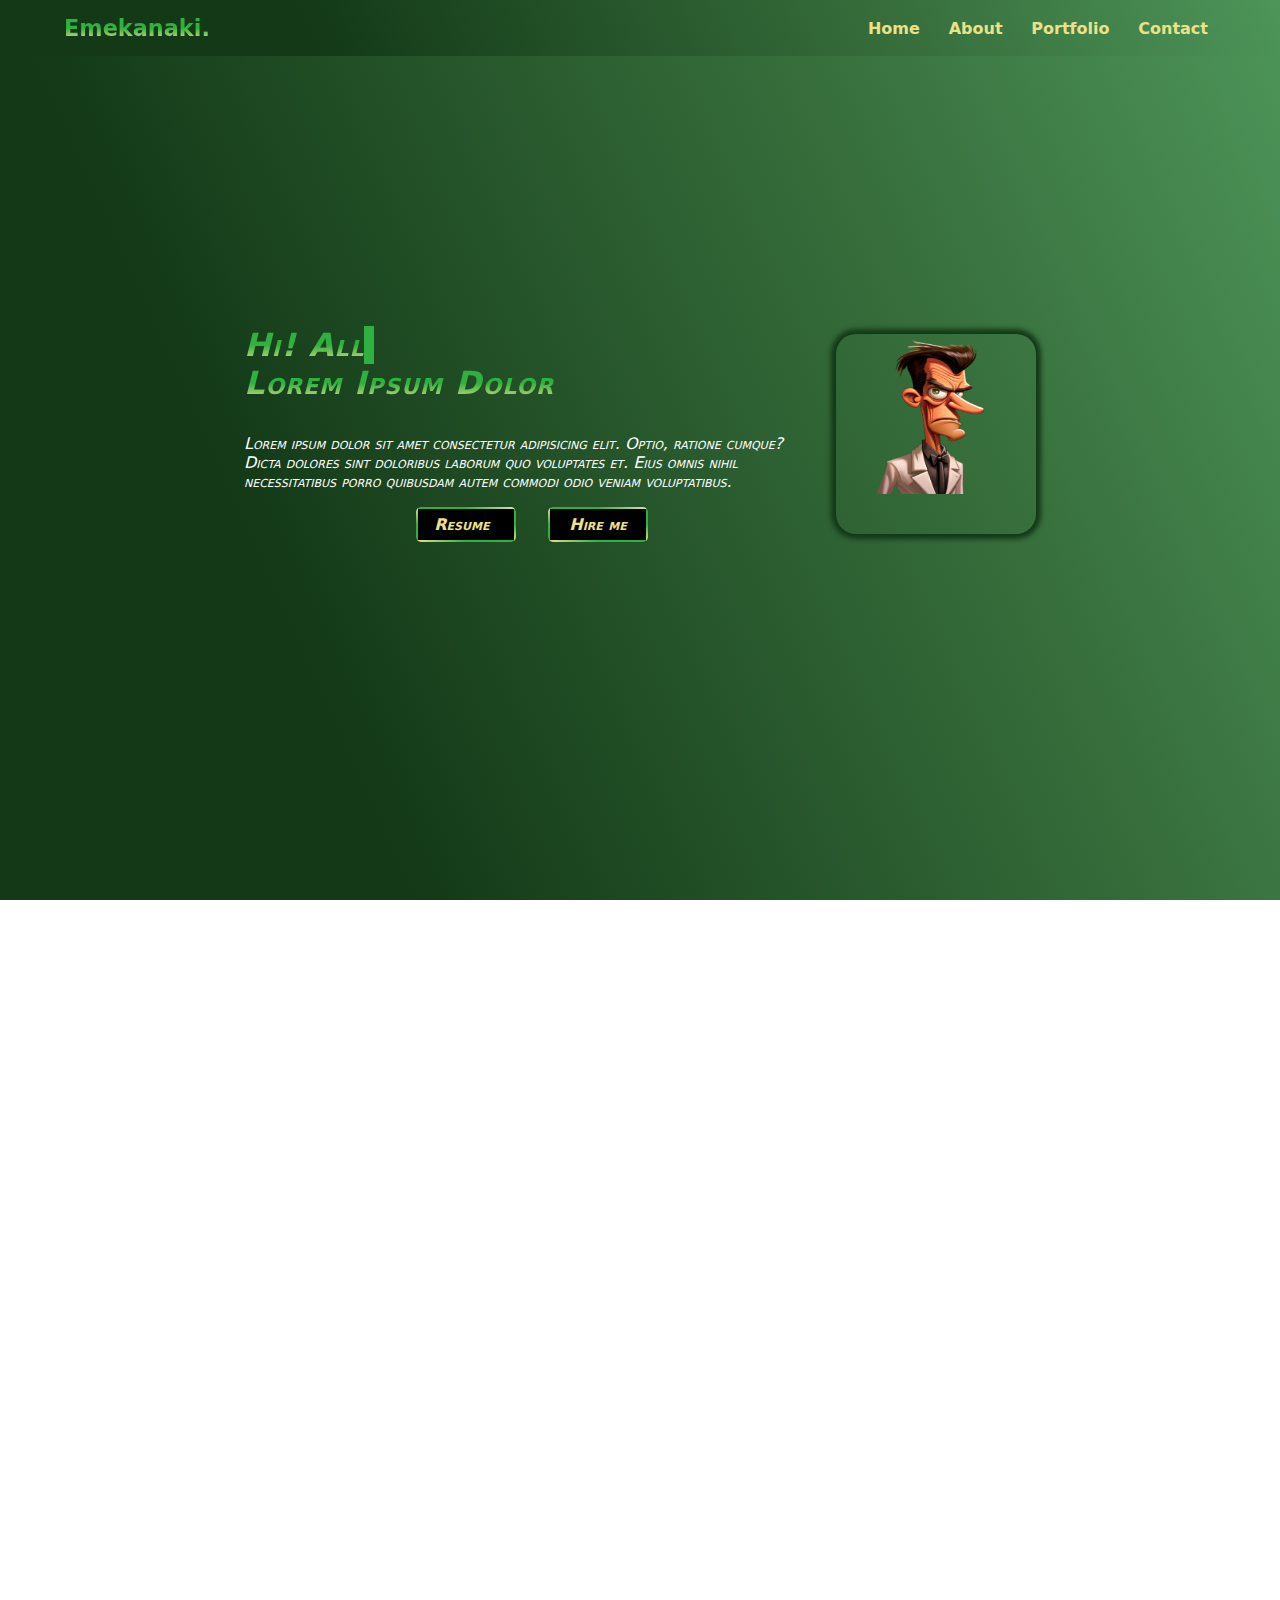
==== index.html @ 0dd82dfa "CSS animated link added for resume and hire me anchors and home image responsiveness" ====
<!DOCTYPE html>
<html lang="en">
<head>
    <meta charset="UTF-8">
    <meta name="viewport" content="width=device-width, initial-scale=1.0">
    <title>Onwuka Chukwuemeka</title>
    <link rel="icon" href="./imgs/logo.png">
    <link rel="stylesheet" href="./styles.css">
    <link rel="stylesheet" href="https://cdnjs.cloudflare.com/ajax/libs/font-awesome/6.4.0/css/all.min.css" integrity="sha512-iecdLmaskl7CVkqkXNQ/ZH/XLlvWZOJyj7Yy7tcenmpD1ypASozpmT/E0iPtmFIB46ZmdtAc9eNBvH0H/ZpiBw==" crossorigin="anonymous" referrerpolicy="no-referrer">
    <link rel="stylesheet" href="path/to/font-awesome/css/font-awesome.min.css">
    <link rel="stylesheet" href="https://fonts.googleapis.com/css?family=Trirong">

    <link rel="preconnect" href="https://fonts.googleapis.com">
<link rel="preconnect" href="https://fonts.gstatic.com" crossorigin>
<link href="https://fonts.googleapis.com/css2?family=Pacifico&display=swap" rel="stylesheet">
</head>
<body>

     <!-- -------------- Nav section ------------ -->

    <!-- ---------------- Header --------------------- -->
    <nav>
        <a href="index.html" class="logo-link">
            <h2 class="name">Emekanaki.</h2>
        </a>
        <div class="navigation">
            <ul>
                <li class="list">
                    <a href="#">
                        <span class="icon">
                            <i class="fa fa-home fa-2x"></i>
                        </span>
                        <span class="text">Home</span>
                        <span class="circle"></span>
                    </a>
                </li>
                <li class="list">
                    <a href="#">
                        <span class="icon">
                            <i class="fa fa-info-circle fa-2x"></i>
                        </span>
                        <span class="text">About</span>
                        <span class="circle"></span>
                    </a>
                </li>
                <li class="list">
                    <a href="#">
                        <span class="icon">
                            <i class="fa fa-briefcase fa-2x"></i>
                        </span>
                        <span class="text">Portfolio</span>
                        <span class="circle"></span>
                    </a>
                </li>
                <li class="list">
                    <a href="#">
                        <span class="icon">
                        <i class="fa fa-envelope fa-2x"></i>      
                        </span>
                        <span class="text">Contact</span>
                        <span class="circle"></span>
                    </a>
                </li>
            </ul>
        </div>
    </nav>
    <section class="home">
        <div class="photo hidden" data-aos="fade-up">
            <img src="./imgs/sc.png" alt="">
        </div>
        <div class="intro-text">
            <h1>Hi! All</h1>
            <h5>Lorem Ipsum Dolor</h5>
            <p>
                Lorem ipsum dolor sit amet consectetur adipisicing elit.
                Optio, ratione cumque? Dicta dolores sint doloribus laborum 
                quo voluptates et. Eius omnis nihil necessitatibus porro 
                quibusdam autem commodi odio veniam voluptatibus.
            </p>
            <div class="links">
                <a href="">
                    <span></span>
                    <span></span>
                    <span></span>
                    <span></span>
                    Resume
                    <i class="fa fa-download"></i>
                <a href="">
                    <span></span>
                    <span></span>
                    <span></span>
                    <span></span>
                    Hire me
                </a>
            </div>
        </div>
    </section>


    <!--
    <a href="">
        <span></span>
        <span></span>
        <span></span>
        <span></span>
        Sign in
    </a>
    -->
    <script src="./app.js"></script>
</body>
</html>
---- styles.css ----
* {
    margin: 0;
    padding: 0;
    box-sizing: border-box;
    text-decoration: none;
    scrollbar-width: none;
    ::-webkit-scrollbar {
        display: none;
    }
}


:root {
    --bg-color: linear-gradient(
        245.59deg,
        #4d9559 0%,
        #38703d 28.53%, 
        #133917 75.52%
    );
    --pry-color2: rgb(235, 225, 136);
    --pry-color: rgb(47, 176, 64);
    --pry-color3: #133917;
    --pry-grad-color: linear-gradient(
        to bottom,
        rgb(47, 176, 64) 50%,
        rgb(235, 225, 136)
    );
}


html {
    scroll-behavior: smooth;
}


body {
    font-family:system-ui, -apple-system, BlinkMacSystemFont, 'Segoe UI', Roboto, Oxygen, Ubuntu, Cantarell, 'Open Sans', 'Helvetica Neue', sans-serif;
}


/* ------------ Nav section ------------- */
nav {
    position: fixed;
    top: 0;
    left: 0;
    width: 100%;
    max-width: 100%;
    height: 3.5rem;
    display: flex;
    justify-content: space-between;
    align-items: center;
    z-index: 1000;
    padding-left: 5%;
    padding-right: 5%;
    background: var(--bg-color);
}


.name {
    background-image: var(--pry-grad-color);
    background-size: 100%;
    font-size: 1.4rem;
    font-weight: 900;
    -webkit-background-clip: text;
    -moz-background-clip: text;
    -webkit-text-fill-color: transparent;
    -moz-text-fill-color: transparent;
    text-fill-color: transparent;
}


.navigation ul {
    display: flex;
    flex-direction: row;
    align-items: center;
    justify-content: space-evenly;
    gap: 0.8rem;
    list-style: none;
    z-index: 1;
}


.navigation ul li a {
    display: flex;
    flex-direction: row;
    align-items: center;
    justify-content: center;
    color: var(--pry-color2);
    font-size: 1rem;
    font-weight: 700;
    padding: 5px 8px;
    border-radius: 10px;
}


.navigation ul li a .icon {
    display: none;
}


.navigation ul li a .circle {
    display: none;
}


.navigation ul li.active {
    border: 1px solid var(--pry-color2);
    border-radius: 10px;
}


@media (max-width: 940px) {
    .navigation {
        position: fixed;
        bottom: 0.4rem;
        left: 3%;
        right: 3%;
        width: 94%;
        border-radius: 20px;
        height: 60px;
        background: var(--pry-color);
        display: flex;
        justify-content: space-around;
        align-items: center;
        z-index: 1000;
    }
    
    .navigation ul {
        display: flex;
        justify-content: space-around;
        width: 100%;
    }
    
    .navigation ul li {
        list-style: none;
        z-index: 1;
        display: flex;
        flex-direction: column;
        justify-content: center;
        align-items: center;
    }
    
    .navigation ul li a {
        display: flex;
        justify-content: center;
        align-items: center;
        flex-direction: column;
        width: 100%;
        text-align: center;
        font-weight: 500;
    }
    
    .navigation ul li a .icon {
        display: block;
        color: #fff;
        transition: .5s;
    }
    
    .navigation ul li.active a .icon {
        transform: translateY(-32px);
    }
    
    
    .navigation ul li a .icon i {
        color: #000;
        font-size: 1.5rem;
    }

    @media (max-width: 400px) {
        .navigation ul li a .icon i {
            font-size: 1.3rem;
        }
    }
    
    
    .navigation ul li a .text {
        position: absolute;
        color: #000;
        font-weight: 900;
        font-size: 0.8rem;
        opacity: 0;
        transform: translateY(20px);
        transition: .5s;
    }
    
    .navigation ul li.active a .text {
        opacity: 1;
        transform: translateY(10px);
    }
    
    .navigation ul li a .circle {
        position: absolute;
        display: block;
        width: 60px;
        height: 60px;
        background: transparent;
        border-radius: 50%;
        border: 10px solid #000;
        border-top-color: transparent;
        border-left-color: transparent;
        border-right-color: transparent;
        transform: translateY(-40px) scale(0);
    }
    
    .navigation ul li.active a .circle {
        transition: .5s;
        transform: translateY(-32px) scale(1);
    }

    .navigation ul li.active {
        border: none;
    }
}




/* ------------------Home section */
.home {
   display: flex;
   flex-direction: row-reverse;
   align-items: center;
   justify-content: center;
   min-height: 100vh;
   width: 100%;
   height: 100%;
   padding: 0rem 5% 2rem 5%;
   color: #fff;
   margin-bottom: 100rem;
   background: var(--bg-color);
   gap: 1rem;
}


@media (max-width: 940px) {
    .home {
        flex-direction: column;
    }
}


.home .photo {
    display: flex;
    flex-direction: row;
    justify-content: center;
    transition-delay: 200ms;
    scroll-snap-type: mandatory;
    box-shadow: 0px 0px 5px 5px var(--pry-color3);
    border-radius: 20px;
    height: 200px;
    width: 200px;
}



.home .photo img {
    display: flex;
    flex-direction: row;
    align-items: center;
    justify-content: flex-end;
    min-height: 160px;
    height: 160px;
    min-width: 200px;
}



@media (max-width: 940px) {

}




.intro-text {
    font-variant: small-caps;
    font-style: oblique;
    display: inline-block;
    width: 50%;
}




@media (max-width: 500px) {
    .home .photo {
        border-radius: 50%;
        height: 200px;
        width: 200px;
        transition: 2s;
    }
}



@media (max-width: 940px) {
    .intro-text {
        width: fit-content;
    }
}



.intro-text h1 {
    width: 130px;
    border-right: 10px solid var(--pry-color);
    white-space: nowrap;
    overflow: hidden;
    animation: 
        typing 2s steps(15),
        cursor .4s step-end infinite alternate
    ;
}



@keyframes cursor {
    50% {
        border-color: transparent;
        
    }
}


@keyframes typing {
    from { width: 0 }
}



.intro-text h1, .intro-text h5 {
    font-size: 2rem;
    font-weight: 900;
    -webkit-background-clip: text;
    -moz-background-clip: text;
    -webkit-text-fill-color: transparent;
    -moz-text-fill-color: transparent;
    text-fill-color: transparent;
    background-image: var(--pry-grad-color);
    background-size: 100%;
    letter-spacing: 1px;
}



.intro-text h5 {
    margin-bottom: 2rem;
}



.links {
    display: flex;
    flex-direction: row;
    justify-content: center;
    margin-top: 1rem;
    gap: 2rem;
}



.links a {
    display: flex;
    align-items: center;
    justify-content: space-between;
    width: 100px;
    text-align: center;
}



.links a {
    display: flex;
    flex-direction: row;
    justify-content: space-evenly;
    transform: translate(0%, 0%);
    padding: 8px 10px;
    font-size: 1rem;
    font-weight: 900;
    overflow: hidden;
    background: #000;
    color: var(--pry-color2);
    border-radius: 5px;
 }



.links a:hover {
    background: var(--pry-color2);
    color: #000;
    transition: 1s;
}

 
 
.links a::before {
     content: "";
     position: absolute;
     top: 2px;
     left: 2px;
     bottom: 2px;
     width: 50%;
 }


.links a span {
    position: absolute;
}
 
 
.links a span:nth-child(1) {
     top: 0;
     left: 0;
     width: 100%;
     height: 2px;
     background: linear-gradient(
        to right,
        rgb(47, 176, 64) 50%,
        rgb(235, 225, 136)
    );
     animation: anim1 2s linear infinite;
}


@keyframes anim1 {
    0% {
        transform: translateX(-100%);
    }
    100% {
        transform: translateX(100%);
    }
}


.links a span:nth-child(2) {
    top: 0;
    right: 0;
    width: 2px;
    height: 100%;
    background: linear-gradient(
        to bottom,
        rgb(47, 176, 64) 50%,
        rgb(235, 225, 136)
    );
    animation: anim2 2s linear infinite;
    animation-delay: 1s;
}



@keyframes anim2 {
    0% {
        transform: translateY(-100%);
    }
    100% {
        transform: translateY(100%);
    }
}



.links a span:nth-child(3) {
    left: 0;
    bottom: 0;
    width: 100%;
    height: 2px;
    background: linear-gradient(
        to left,
        rgb(47, 176, 64) 50%,
        rgb(235, 225, 136)
    );
    animation: anim3 2s linear infinite;
}


@keyframes anim3 {
    0% {
        transform: translateX(100%);
    }
    100% {
        transform: translateX(-100%);
    }
}


.links a span:nth-child(4) {
    top: 0;
    left: 0;
    width: 2px;
    height: 100%;
    background: linear-gradient(
        to top,
        rgb(47, 176, 64) 50%,
        rgb(235, 225, 136)
    );
    animation: anim4 2s linear infinite;
    animation-delay: 1s;
}


@keyframes anim4 {
    0% {
        transform: translateY(100%);
    }
    100% {
        transform: translateY(-100%);
    }
}
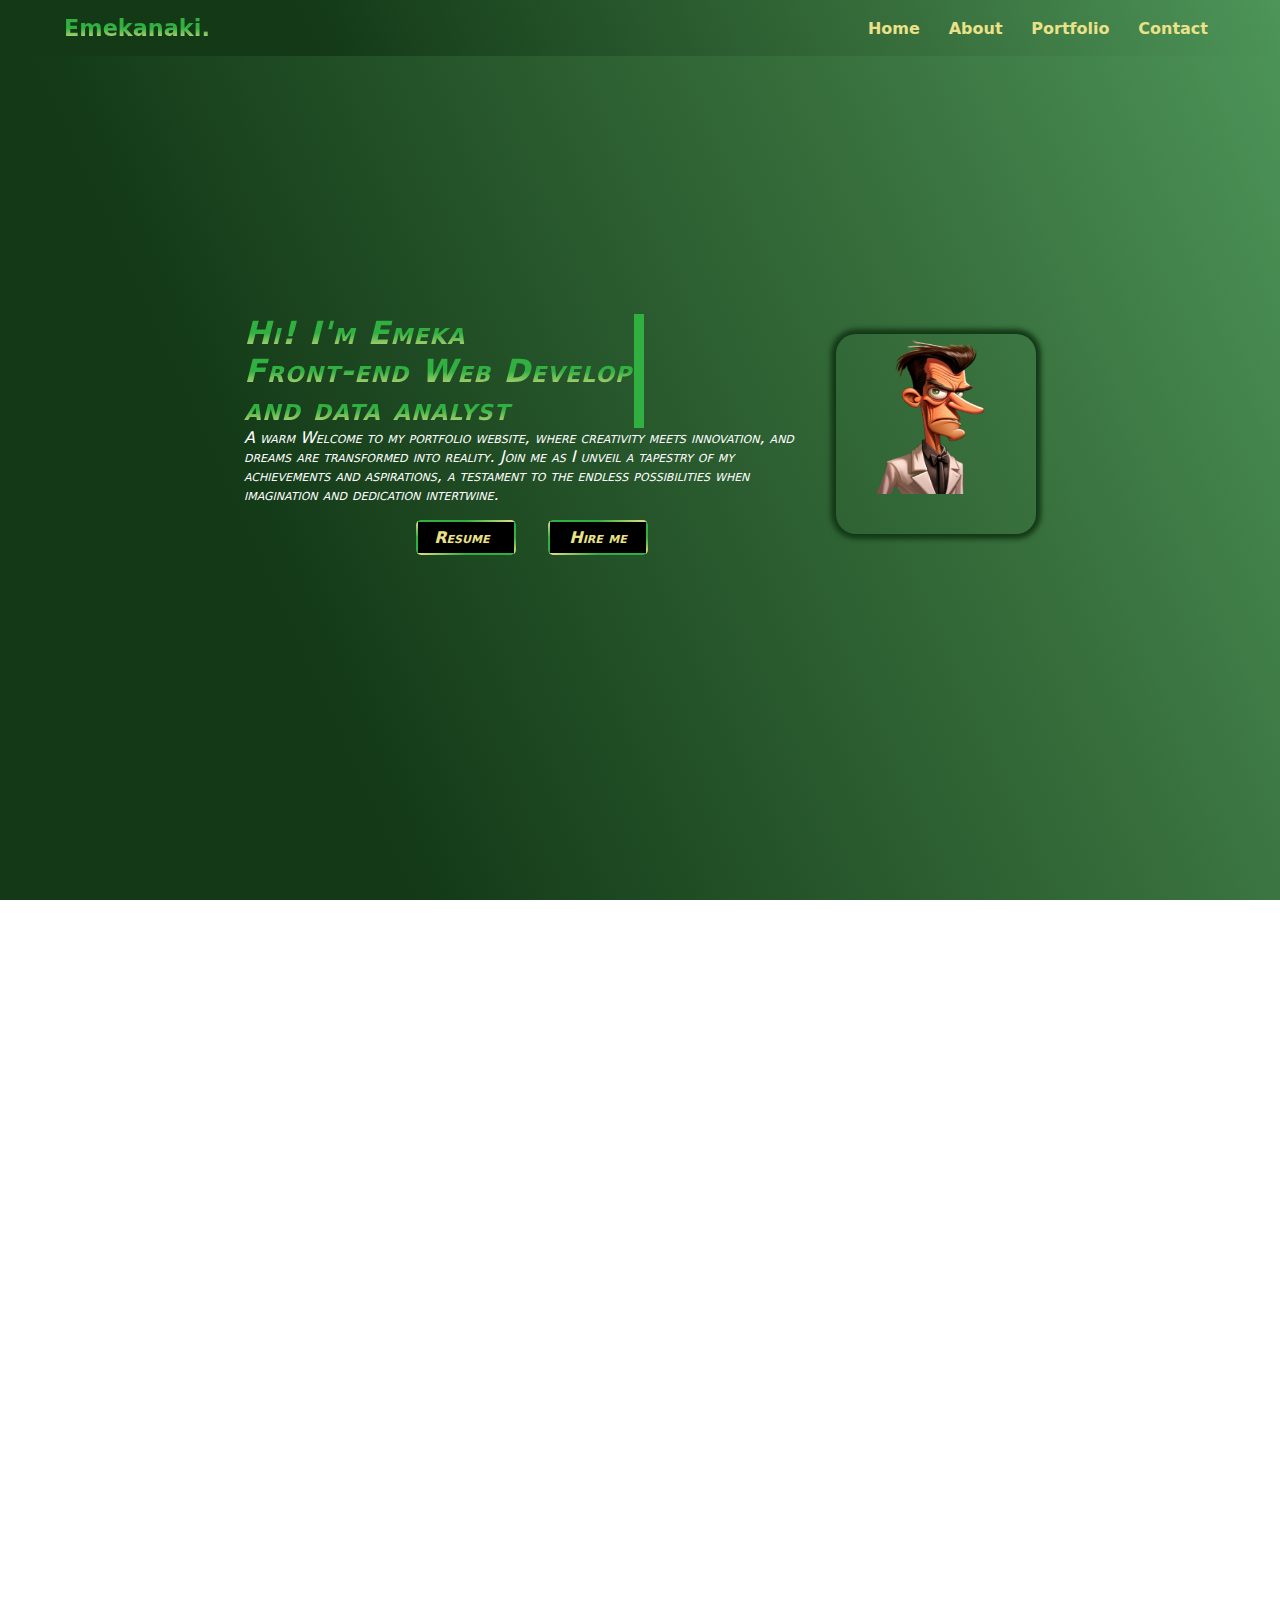
==== commit 0f55d153: "typing animation updated" ====
--- a/index.html
+++ b/index.html
@@ -69,13 +69,16 @@
             <img src="./imgs/sc.png" alt="">
         </div>
         <div class="intro-text">
-            <h1>Hi! All</h1>
-            <h5>Lorem Ipsum Dolor</h5>
+            <h1>Hi! I'm Emeka</h1>
+            <h5 class="delay">Front-end Web Developer</h5>
+            <h5 class="delay">and data analyst</h5>
             <p>
-                Lorem ipsum dolor sit amet consectetur adipisicing elit.
-                Optio, ratione cumque? Dicta dolores sint doloribus laborum 
-                quo voluptates et. Eius omnis nihil necessitatibus porro 
-                quibusdam autem commodi odio veniam voluptatibus.
+                A warm Welcome to my portfolio website, where 
+                creativity meets innovation, and dreams are 
+                transformed into reality. Join me as I unveil
+                a tapestry of my achievements and aspirations,
+                a testament to the endless possibilities when
+                imagination and dedication intertwine.
             </p>
             <div class="links">
                 <a href="">
--- a/styles.css
+++ b/styles.css
@@ -243,7 +243,7 @@
     display: flex;
     flex-direction: row;
     justify-content: center;
-    transition-delay: 200ms;
+    transition-delay: 2s;
     scroll-snap-type: mandatory;
     box-shadow: 0px 0px 5px 5px var(--pry-color3);
     border-radius: 20px;
@@ -297,33 +297,6 @@
     .intro-text {
         width: fit-content;
     }
-}
-
-
-
-.intro-text h1 {
-    width: 130px;
-    border-right: 10px solid var(--pry-color);
-    white-space: nowrap;
-    overflow: hidden;
-    animation: 
-        typing 2s steps(15),
-        cursor .4s step-end infinite alternate
-    ;
-}
-
-
-
-@keyframes cursor {
-    50% {
-        border-color: transparent;
-        
-    }
-}
-
-
-@keyframes typing {
-    from { width: 0 }
 }
 
 
@@ -339,12 +312,34 @@
     background-image: var(--pry-grad-color);
     background-size: 100%;
     letter-spacing: 1px;
-}
-
-
-
-.intro-text h5 {
-    margin-bottom: 2rem;
+
+    /* Typing animation */
+    width: 400px;
+    border-right: 10px solid var(--pry-color);
+    white-space: nowrap;
+    overflow: hidden;
+    animation: 
+        typing 1s steps(18),
+        cursor .4s step-end infinite alternate
+    ;
+}
+
+
+
+
+
+
+
+@keyframes cursor {
+    50% {
+        border-color: transparent;
+        
+    }
+}
+
+
+@keyframes typing {
+    from { width: 0 }
 }
 
 
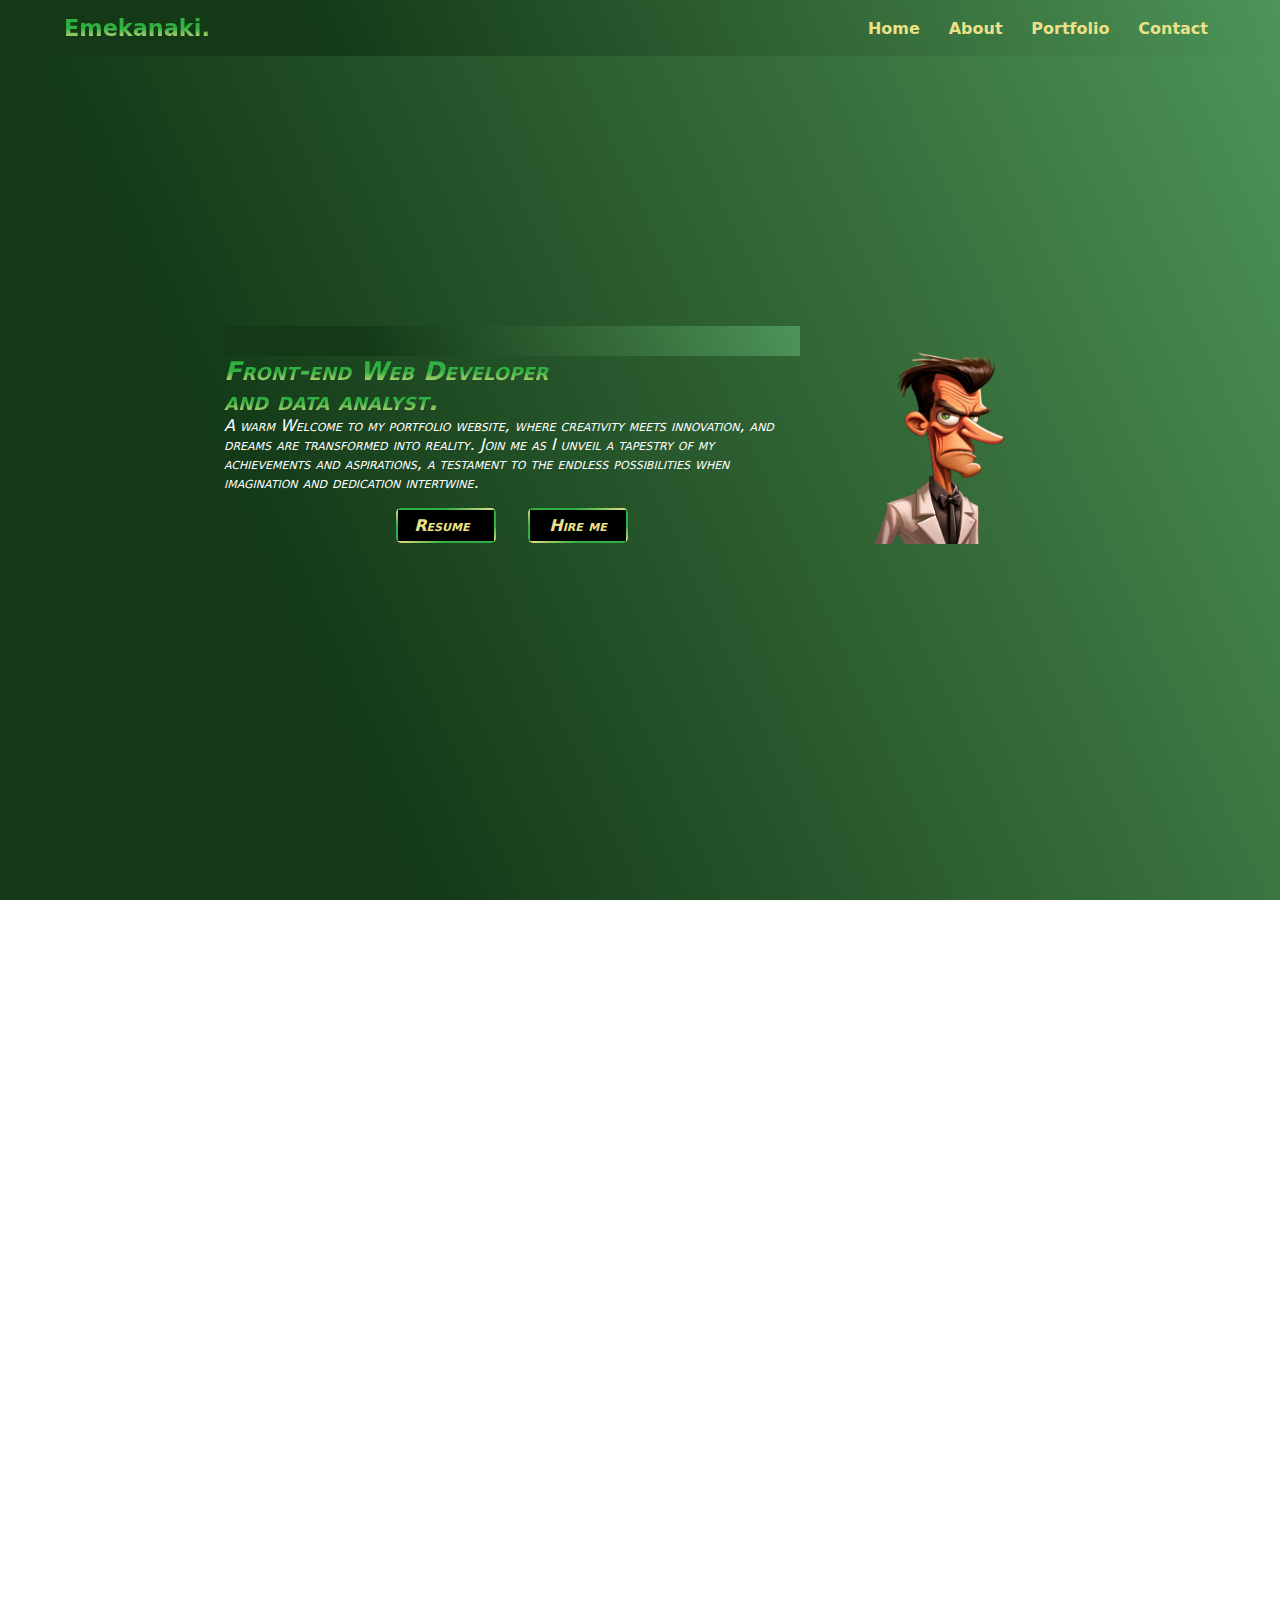
==== commit 23738a74: "removed typing anim" ====
--- a/index.html
+++ b/index.html
@@ -65,13 +65,13 @@
         </div>
     </nav>
     <section class="home">
-        <div class="photo hidden" data-aos="fade-up">
+        <div class="photo">
             <img src="./imgs/sc.png" alt="">
         </div>
         <div class="intro-text">
-            <h1>Hi! I'm Emeka</h1>
-            <h5 class="delay">Front-end Web Developer</h5>
-            <h5 class="delay">and data analyst</h5>
+            <h1 class="one">Hi! I'm Emeka.</h1>
+            <h1>Front-end Web Developer</h1>
+            <h1>and data analyst.</h1>
             <p>
                 A warm Welcome to my portfolio website, where 
                 creativity meets innovation, and dreams are 
--- a/styles.css
+++ b/styles.css
@@ -109,6 +109,7 @@
 }
 
 
+
 @media (max-width: 940px) {
     .navigation {
         position: fixed;
@@ -180,7 +181,6 @@
         font-size: 0.8rem;
         opacity: 0;
         transform: translateY(20px);
-        transition: .5s;
     }
     
     .navigation ul li.active a .text {
@@ -243,12 +243,6 @@
     display: flex;
     flex-direction: row;
     justify-content: center;
-    transition-delay: 2s;
-    scroll-snap-type: mandatory;
-    box-shadow: 0px 0px 5px 5px var(--pry-color3);
-    border-radius: 20px;
-    height: 200px;
-    width: 200px;
 }
 
 
@@ -259,8 +253,10 @@
     align-items: center;
     justify-content: flex-end;
     min-height: 160px;
-    height: 160px;
-    min-width: 200px;
+    height: 200px;
+    min-width: 240px;
+    transform: translate(10px, 10px);
+    animation: 1s linear infinite;
 }
 
 
@@ -277,8 +273,8 @@
     font-style: oblique;
     display: inline-block;
     width: 50%;
-}
-
+    gap: 110px;
+}
 
 
 
@@ -301,41 +297,61 @@
 
 
 
-.intro-text h1, .intro-text h5 {
-    font-size: 2rem;
+
+.intro-text h1 {
+    position: relative;
+    font-size: 1.6rem;
     font-weight: 900;
+
+    /* Text Gradient */
     -webkit-background-clip: text;
     -moz-background-clip: text;
     -webkit-text-fill-color: transparent;
     -moz-text-fill-color: transparent;
     text-fill-color: transparent;
     background-image: var(--pry-grad-color);
-    background-size: 100%;
-    letter-spacing: 1px;
 
     /* Typing animation */
-    width: 400px;
-    border-right: 10px solid var(--pry-color);
+    /*padding-bottom: 2px;
+    width: 330px;
     white-space: nowrap;
     overflow: hidden;
     animation: 
         typing 1s steps(18),
-        cursor .4s step-end infinite alternate
-    ;
-}
-
-
-
-
-
-
-
-@keyframes cursor {
+        cursor .5s step-end infinite alternate
+    ;*/
+}
+
+
+
+.intro-text h1.one::before {
+    content: "";
+    position: absolute;
+    top: 0;
+    right: 0;
+    width: 100%;
+    height: 100%;
+    background: var(--bg-color);
+    animation: showRight 1s ease forwards;
+    animation-delay: 1s;
+}
+
+
+
+@keyframes showRight {
+    100% {
+        width: 0;
+    }
+}
+
+
+
+/*@keyframes cursor {
     50% {
-        border-color: transparent;
-        
-    }
-}
+        border-color: transparent; 
+    }
+}
+
 
 
 @keyframes typing {
@@ -343,7 +359,7 @@
 }
 
 
-
+*/
 .links {
     display: flex;
     flex-direction: row;
@@ -356,27 +372,19 @@
 
 .links a {
     display: flex;
+    flex-direction: row;
     align-items: center;
-    justify-content: space-between;
+    justify-content: space-evenly;
     width: 100px;
-    text-align: center;
-}
-
-
-
-.links a {
-    display: flex;
-    flex-direction: row;
-    justify-content: space-evenly;
     transform: translate(0%, 0%);
+    overflow: hidden;
     padding: 8px 10px;
     font-size: 1rem;
     font-weight: 900;
-    overflow: hidden;
     background: #000;
     color: var(--pry-color2);
     border-radius: 5px;
- }
+}
 
 
 
@@ -389,13 +397,10 @@
  
  
 .links a::before {
-     content: "";
-     position: absolute;
-     top: 2px;
-     left: 2px;
-     bottom: 2px;
-     width: 50%;
- }
+    content: "";
+    position: absolute;
+}
+
 
 
 .links a span {
@@ -403,9 +408,9 @@
 }
  
  
+
 .links a span:nth-child(1) {
      top: 0;
-     left: 0;
      width: 100%;
      height: 2px;
      background: linear-gradient(
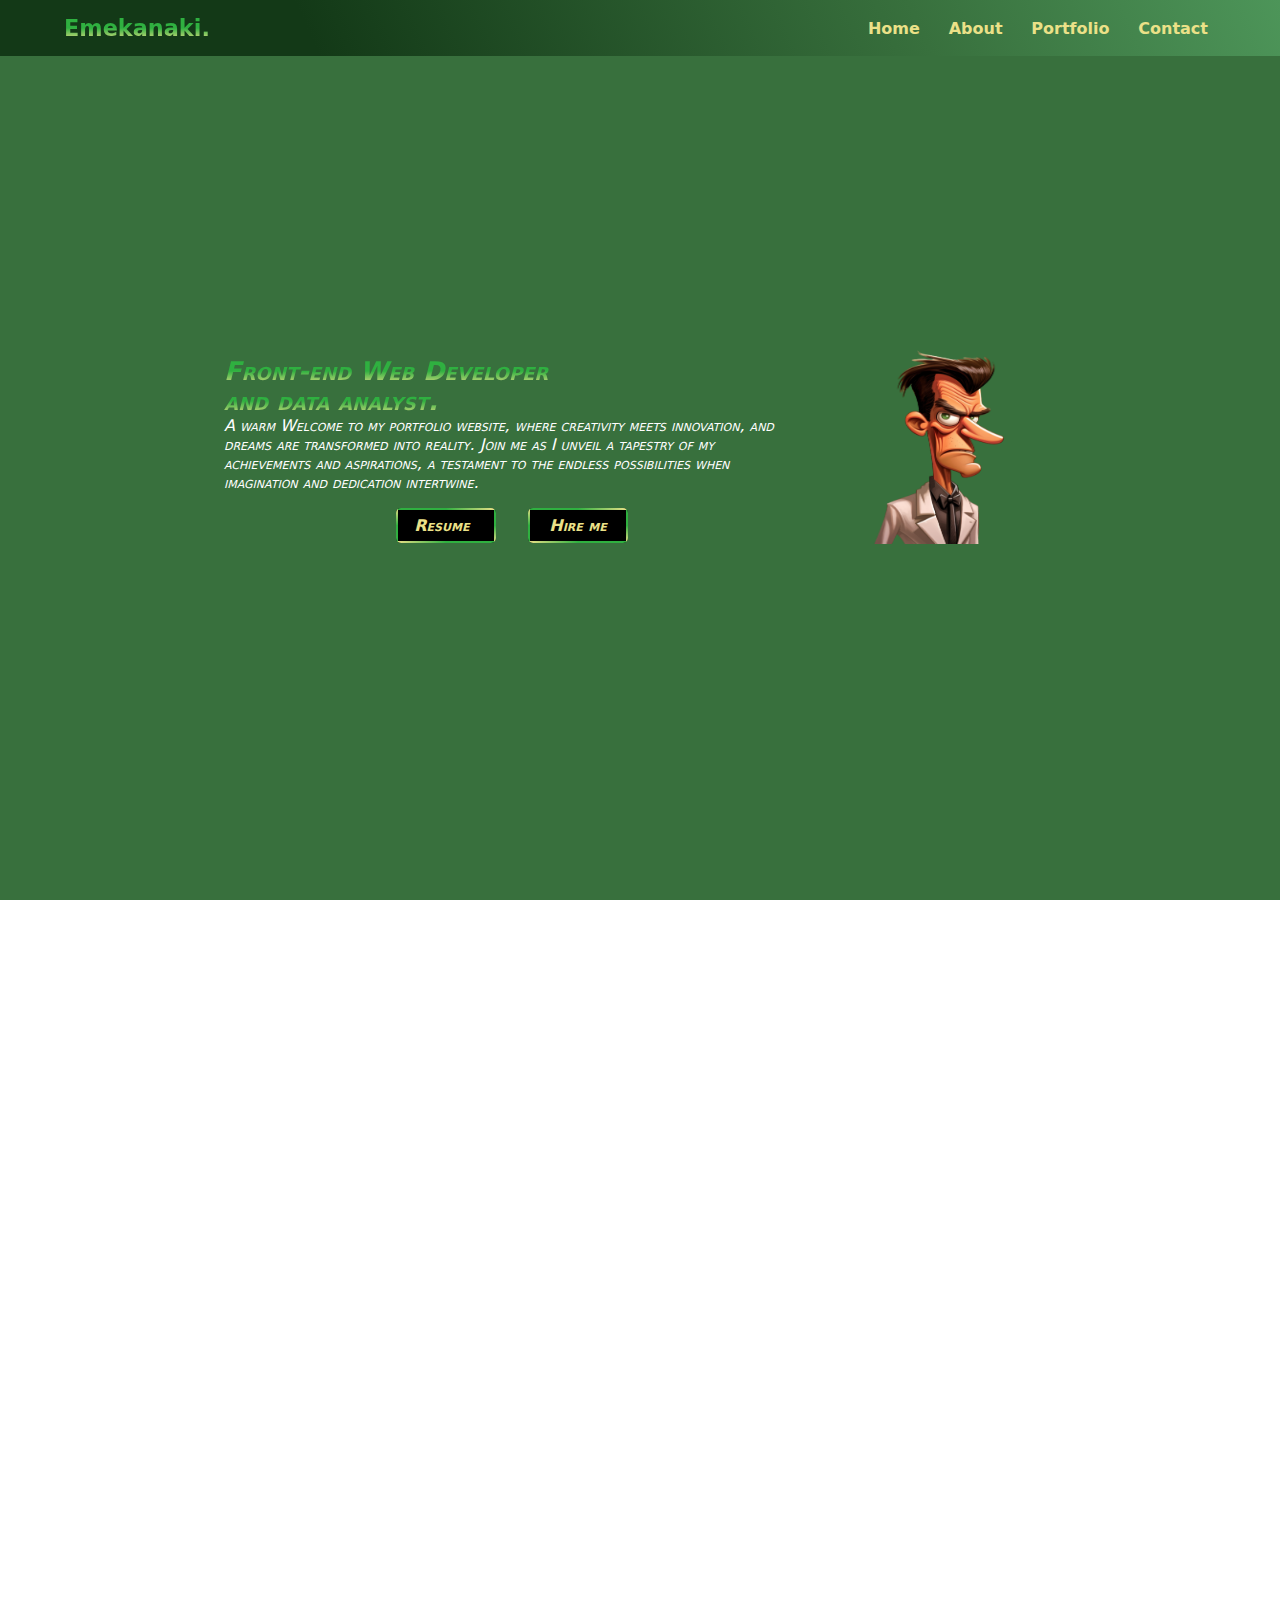
==== commit fff699e1: "Changed bg color" ====
--- a/index.html
+++ b/index.html
@@ -98,17 +98,6 @@
             </div>
         </div>
     </section>
-
-
-    <!--
-    <a href="">
-        <span></span>
-        <span></span>
-        <span></span>
-        <span></span>
-        Sign in
-    </a>
-    -->
     <script src="./app.js"></script>
 </body>
 </html>--- a/styles.css
+++ b/styles.css
@@ -11,6 +11,7 @@
 
 
 :root {
+    --bg-diff-color : #38703d;
     --bg-color: linear-gradient(
         245.59deg,
         #4d9559 0%,
@@ -227,7 +228,7 @@
    padding: 0rem 5% 2rem 5%;
    color: #fff;
    margin-bottom: 100rem;
-   background: var(--bg-color);
+   background: var(--bg-diff-color);
    gap: 1rem;
 }
 
@@ -331,7 +332,7 @@
     right: 0;
     width: 100%;
     height: 100%;
-    background: var(--bg-color);
+    background: var(--bg-diff-color);
     animation: showRight 1s ease forwards;
     animation-delay: 1s;
 }
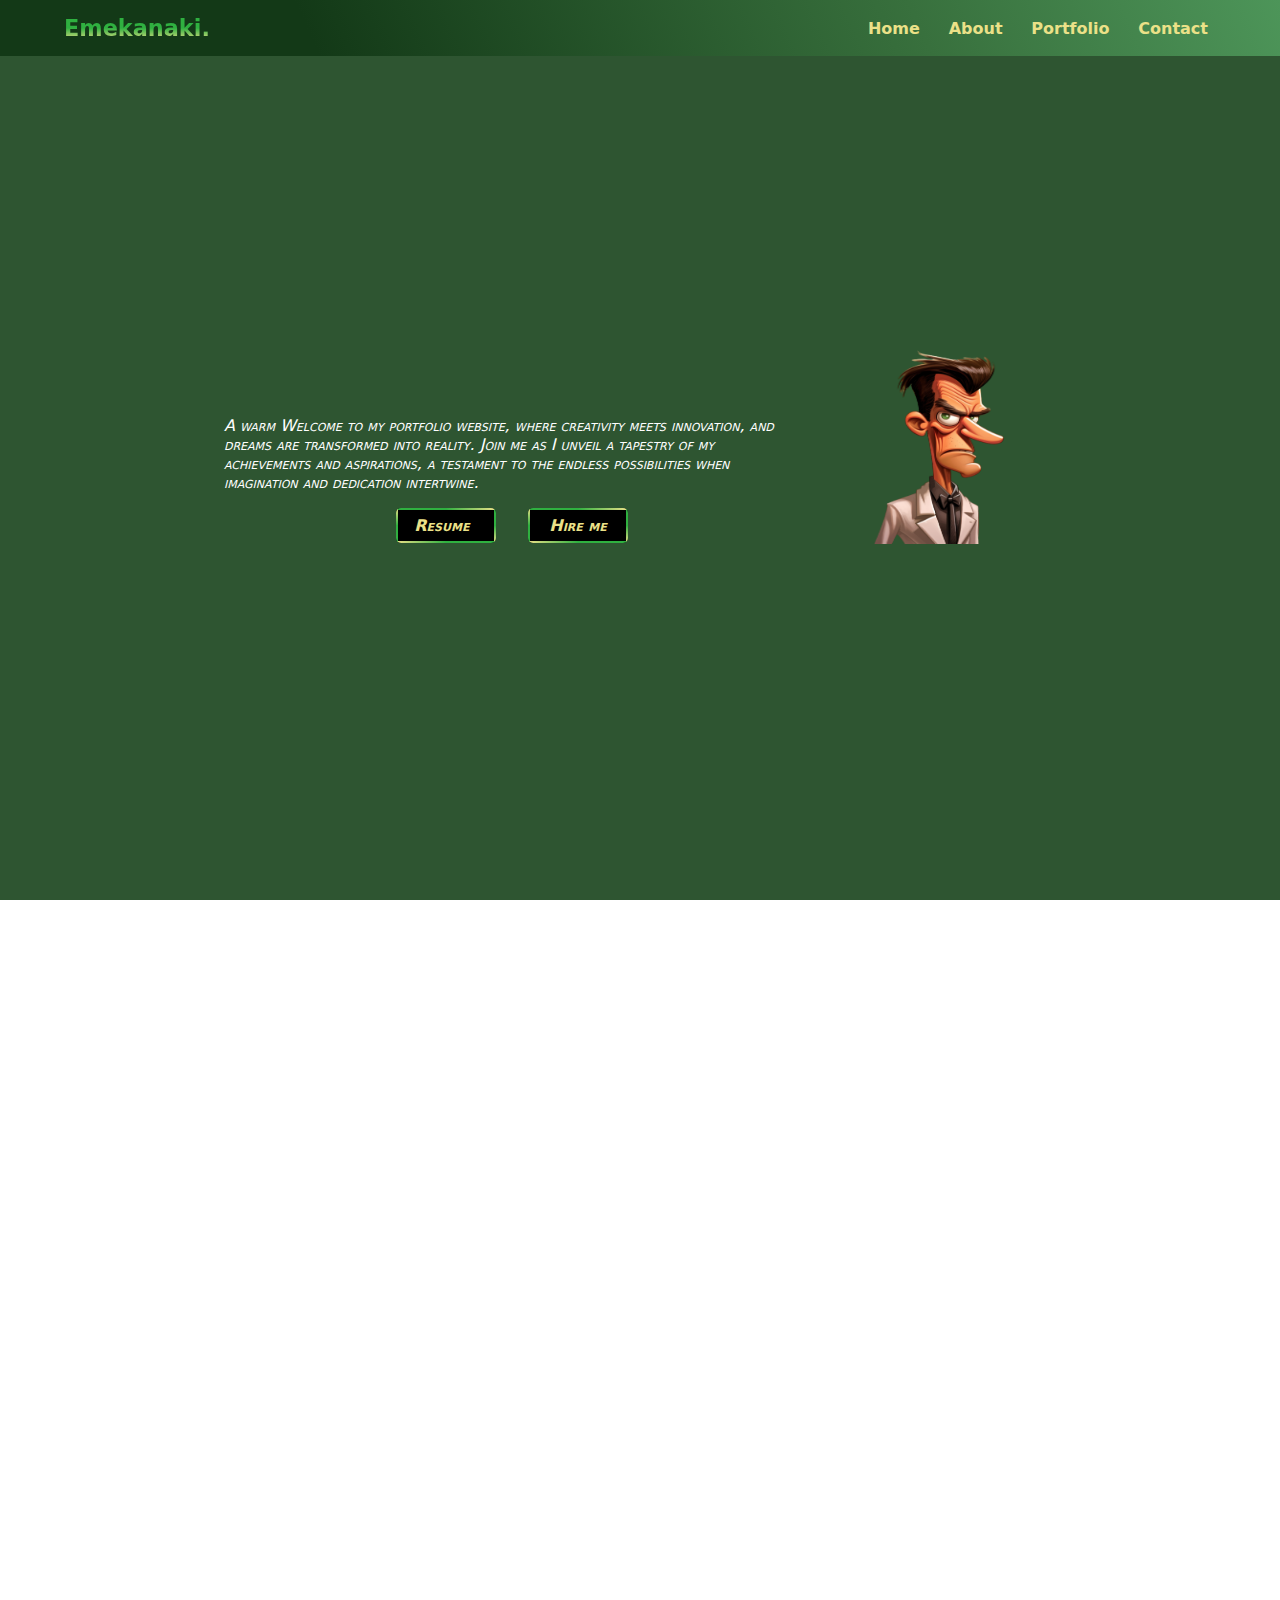
==== commit adba8734: "Edited animation appearance" ====
--- a/index.html
+++ b/index.html
@@ -69,10 +69,10 @@
             <img src="./imgs/sc.png" alt="">
         </div>
         <div class="intro-text">
-            <h1 class="one">Hi! I'm Emeka.</h1>
-            <h1>Front-end Web Developer</h1>
-            <h1>and data analyst.</h1>
-            <p>
+            <h1 class="appearance one">Hi! I'm Emeka.</h1>
+            <h1 class="appearance two">Front-end Web Developer</h1>
+            <h1 class="appearance three">and data analyst.</h1>
+            <p class="appearance four">
                 A warm Welcome to my portfolio website, where 
                 creativity meets innovation, and dreams are 
                 transformed into reality. Join me as I unveil
--- a/styles.css
+++ b/styles.css
@@ -11,7 +11,7 @@
 
 
 :root {
-    --bg-diff-color : #38703d;
+    --bg-diff-color : #2e5531;
     --bg-color: linear-gradient(
         245.59deg,
         #4d9559 0%,
@@ -216,7 +216,7 @@
 
 
 
-/* ------------------Home section */
+/* ------------------Home section------------------  */
 .home {
    display: flex;
    flex-direction: row-reverse;
@@ -325,7 +325,7 @@
 
 
 
-.intro-text h1.one::before {
+.intro-text h1.appearance::before {
     content: "";
     position: absolute;
     top: 0;
@@ -334,7 +334,30 @@
     height: 100%;
     background: var(--bg-diff-color);
     animation: showRight 1s ease forwards;
-    animation-delay: 1s;
+}
+
+
+
+.intro-text h1.appearance.one::before {
+    animation-delay: .4s;
+}
+
+
+
+.intro-text h1.appearance.two::before {
+    animation-delay: .8s;
+}
+
+
+
+.intro-text h1.appearance.three::before {
+    animation-delay: 1.2s;
+}
+
+
+
+.intro-text h1.appearance.four::before {
+    animation-delay: 1.6s;
 }
 
 
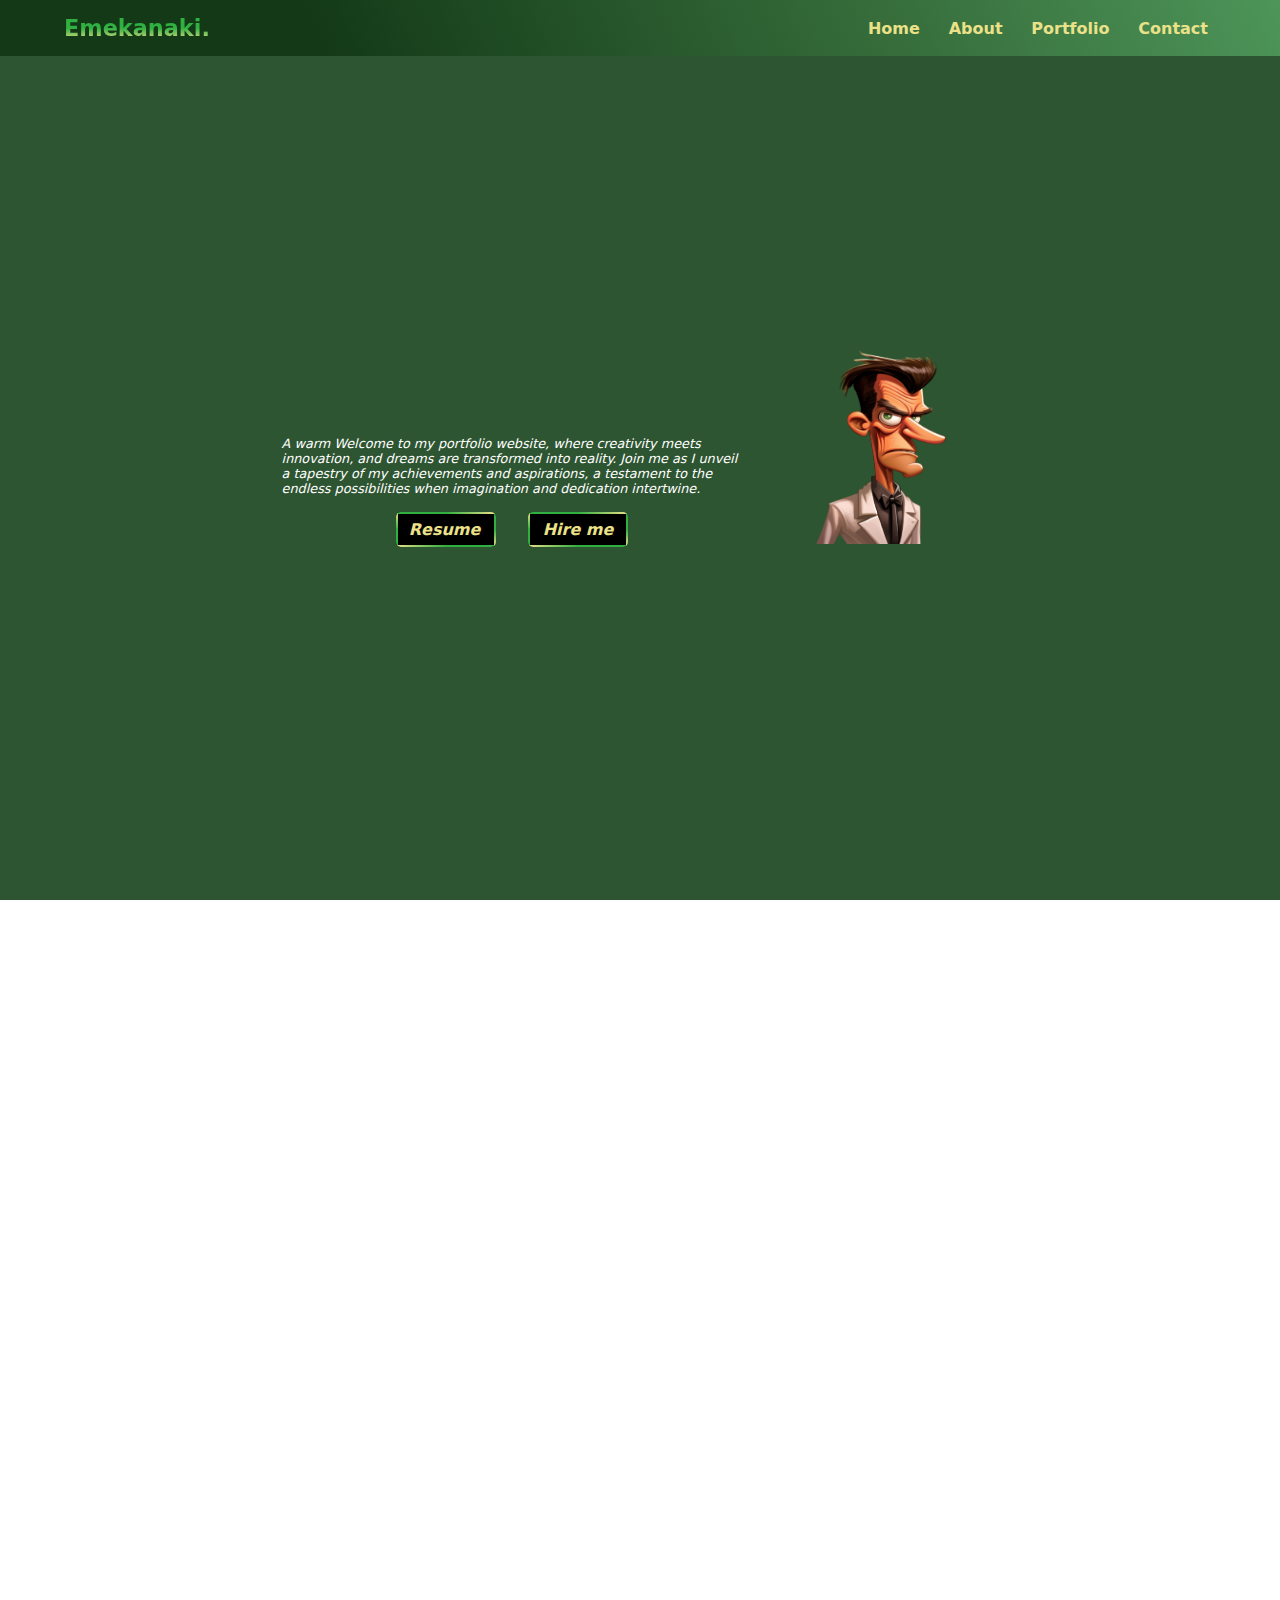
==== commit a2778255: "improving mobile height responsiveness" ====
--- a/index.html
+++ b/index.html
@@ -4,7 +4,7 @@
     <meta charset="UTF-8">
     <meta name="viewport" content="width=device-width, initial-scale=1.0">
     <title>Onwuka Chukwuemeka</title>
-    <link rel="icon" href="./imgs/logo.png">
+    <link rel="icon" href="./imgs/sc.png">
     <link rel="stylesheet" href="./styles.css">
     <link rel="stylesheet" href="https://cdnjs.cloudflare.com/ajax/libs/font-awesome/6.4.0/css/all.min.css" integrity="sha512-iecdLmaskl7CVkqkXNQ/ZH/XLlvWZOJyj7Yy7tcenmpD1ypASozpmT/E0iPtmFIB46ZmdtAc9eNBvH0H/ZpiBw==" crossorigin="anonymous" referrerpolicy="no-referrer">
     <link rel="stylesheet" href="path/to/font-awesome/css/font-awesome.min.css">
--- a/styles.css
+++ b/styles.css
@@ -165,12 +165,12 @@
     
     .navigation ul li a .icon i {
         color: #000;
-        font-size: 1.5rem;
+        font-size: 1.3rem;
     }
 
     @media (max-width: 400px) {
         .navigation ul li a .icon i {
-            font-size: 1.3rem;
+            font-size: 1.2rem;
         }
     }
     
@@ -262,31 +262,53 @@
 
 
 
-@media (max-width: 940px) {
-
-}
-
-
-
-
-.intro-text {
-    font-variant: small-caps;
-    font-style: oblique;
-    display: inline-block;
-    width: 50%;
-    gap: 110px;
-}
-
-
-
 @media (max-width: 500px) {
     .home .photo {
         border-radius: 50%;
-        height: 200px;
-        width: 200px;
+        height: 150px;
+        width: 150px;
         transition: 2s;
     }
-}
+    .home .photo img {
+        min-height: 130px;
+        height: 150px;
+        min-width: 200px;
+    }
+}
+
+
+
+@media (max-height: 600px) {
+    .home .photo {
+        border-radius: 50%;
+        height: 150px;
+        width: 150px;
+        transition: 2s;
+    }
+    .home .photo img {
+        min-height: 70px;
+        height: 70px;
+        min-width: 100px;
+    }
+    .navigation {
+        height: 40px;
+        border-radius: 10px;
+    }
+    .navigation ul li a .icon i {
+        font-size: 0.9rem;
+    }
+}
+
+
+
+
+.intro-text {
+    font-style: oblique;
+    display: inline-block;
+    width: 40%;
+    gap: 110px;
+}
+
 
 
 
@@ -301,8 +323,10 @@
 
 .intro-text h1 {
     position: relative;
-    font-size: 1.6rem;
+    font-size: 2rem;
     font-weight: 900;
+    font-variant: small-caps;
+
 
     /* Text Gradient */
     -webkit-background-clip: text;
@@ -370,20 +394,23 @@
 
 
 
-/*@keyframes cursor {
-    50% {
-        border-color: transparent; 
-    }
-}
-
-
-
-@keyframes typing {
-    from { width: 0 }
-}
-
-
-*/
+.intro-text P {
+    font-size: 0.8rem;
+}
+
+
+
+@media (max-width: 481px) {
+    .intro-text h1 {
+        font-size: 1.2rem;
+    }
+    .intro-text p {
+        font-size: 0.7rem;
+    }
+}
+
+
+
 .links {
     display: flex;
     flex-direction: row;
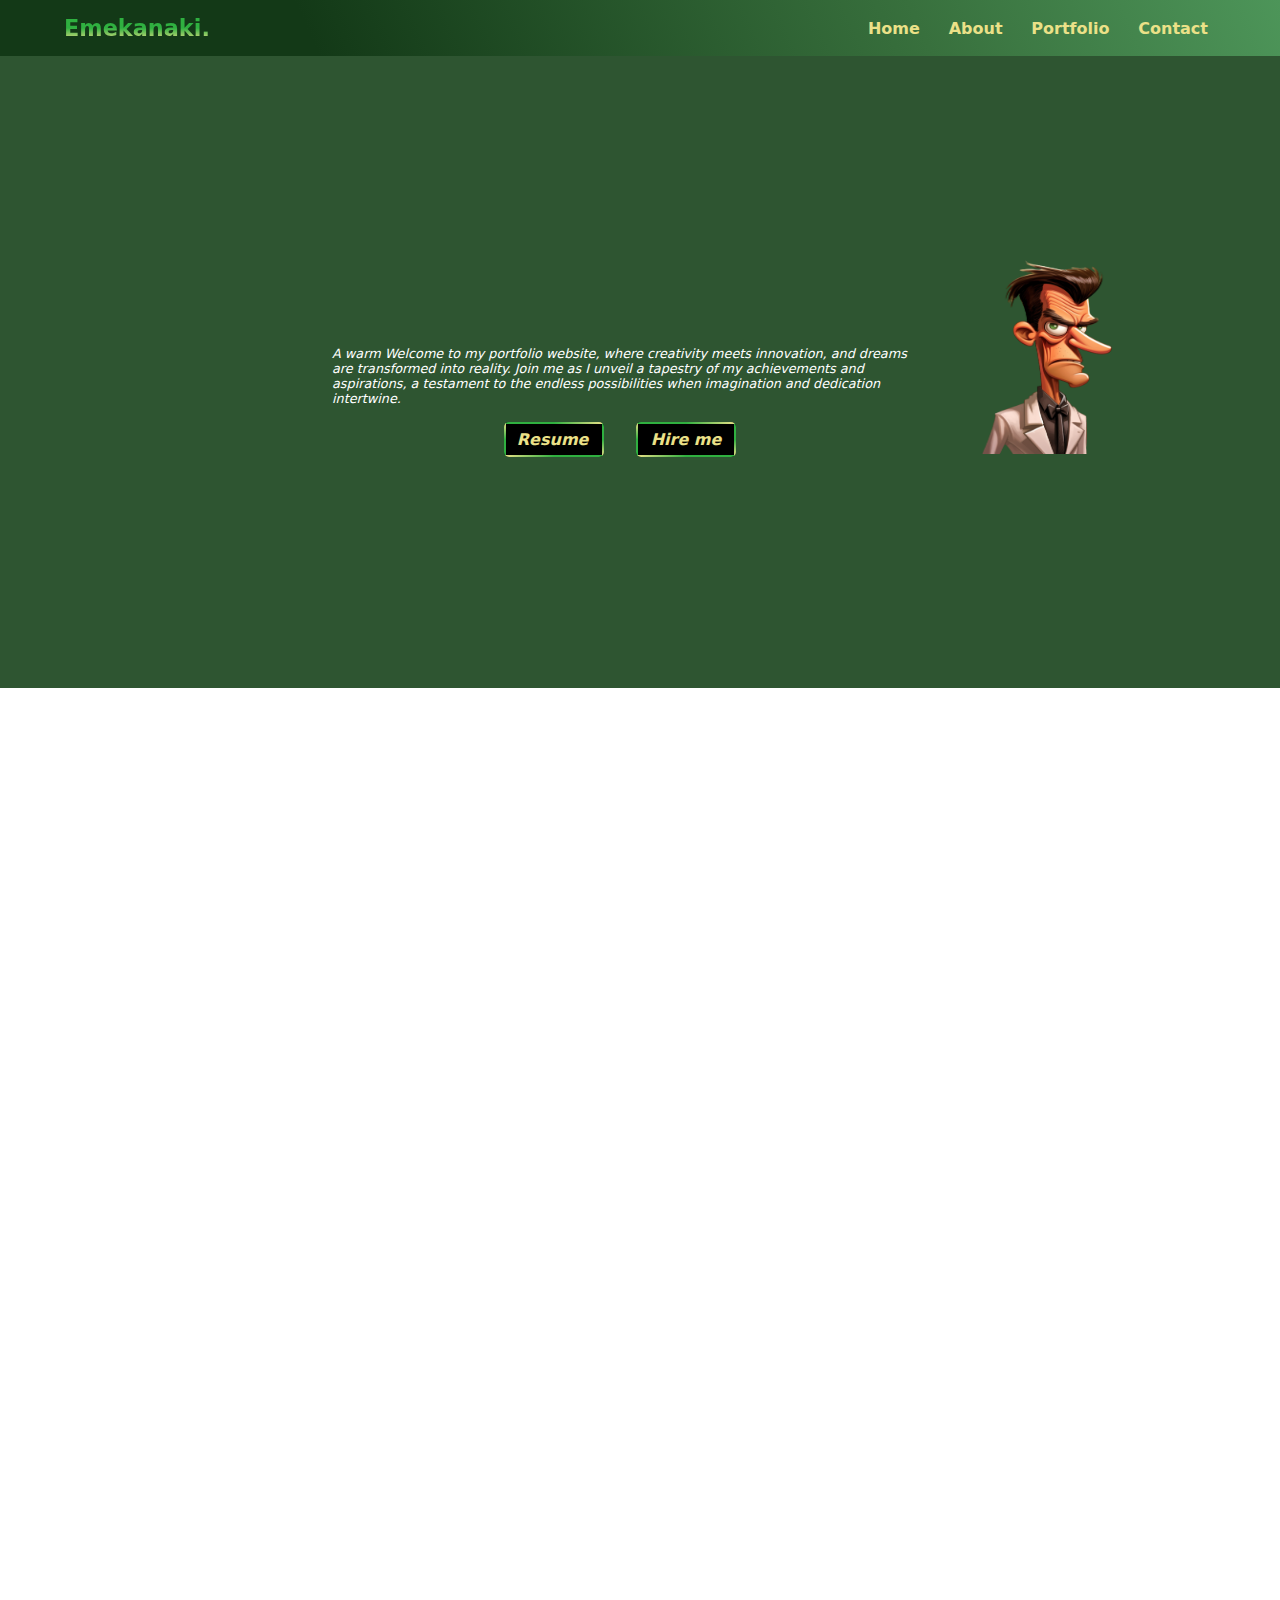
==== commit 7ff7d568: "improving responsiveness, and added sm icons" ====
--- a/index.html
+++ b/index.html
@@ -65,8 +65,27 @@
         </div>
     </nav>
     <section class="home">
-        <div class="photo">
-            <img src="./imgs/sc.png" alt="">
+        <div class="sm-links">
+            <div>
+                <a href="">
+                    <i class="fab fa-twitter"></i>
+                </a>
+            </div>
+            <div>
+                <a href="">
+                    <i class="fab fa-linkedin"></i>
+                </a>
+            </div>
+            <div>
+                <a href="">
+                    <i class="fab fa-github"></i>
+                </a>
+            </div>
+            <div>
+                <a href="">
+                    <i class="fab fa-whatsapp"></i>
+                </a>
+            </div>
         </div>
         <div class="intro-text">
             <h1 class="appearance one">Hi! I'm Emeka.</h1>
@@ -97,6 +116,9 @@
                 </a>
             </div>
         </div>
+        <div class="photo">
+            <img src="./imgs/sc.png" alt="">
+        </div>
     </section>
     <script src="./app.js"></script>
 </body>
--- a/styles.css
+++ b/styles.css
@@ -219,13 +219,11 @@
 /* ------------------Home section------------------  */
 .home {
    display: flex;
-   flex-direction: row-reverse;
    align-items: center;
    justify-content: center;
-   min-height: 100vh;
    width: 100%;
-   height: 100%;
-   padding: 0rem 5% 2rem 5%;
+   height: 43rem;
+   padding: 0 5% 0 5%;
    color: #fff;
    margin-bottom: 100rem;
    background: var(--bg-diff-color);
@@ -235,8 +233,31 @@
 
 @media (max-width: 940px) {
     .home {
-        flex-direction: column;
-    }
+        flex-direction: column-reverse;
+    }
+}
+
+
+.home .sm-links {
+    display: flex;
+    flex-direction: column;
+    align-items: center;
+    justify-content: space-evenly;
+    width: 200px;
+    height: 300px;
+}
+
+
+@media (max-width: 940px) {
+    .home .sm-links {
+        display: none;
+    }
+}
+
+
+.home .sm-links div i {
+    font-size: 1.5rem;
+    color: var(--pry-color2);
 }
 
 
@@ -264,7 +285,6 @@
 
 @media (max-width: 500px) {
     .home .photo {
-        border-radius: 50%;
         height: 150px;
         width: 150px;
         transition: 2s;
@@ -279,17 +299,6 @@
 
 
 @media (max-height: 600px) {
-    .home .photo {
-        border-radius: 50%;
-        height: 150px;
-        width: 150px;
-        transition: 2s;
-    }
-    .home .photo img {
-        min-height: 70px;
-        height: 70px;
-        min-width: 100px;
-    }
     .navigation {
         height: 40px;
         border-radius: 10px;
@@ -305,7 +314,7 @@
 .intro-text {
     font-style: oblique;
     display: inline-block;
-    width: 40%;
+    width: 50%;
     gap: 110px;
 }
 
